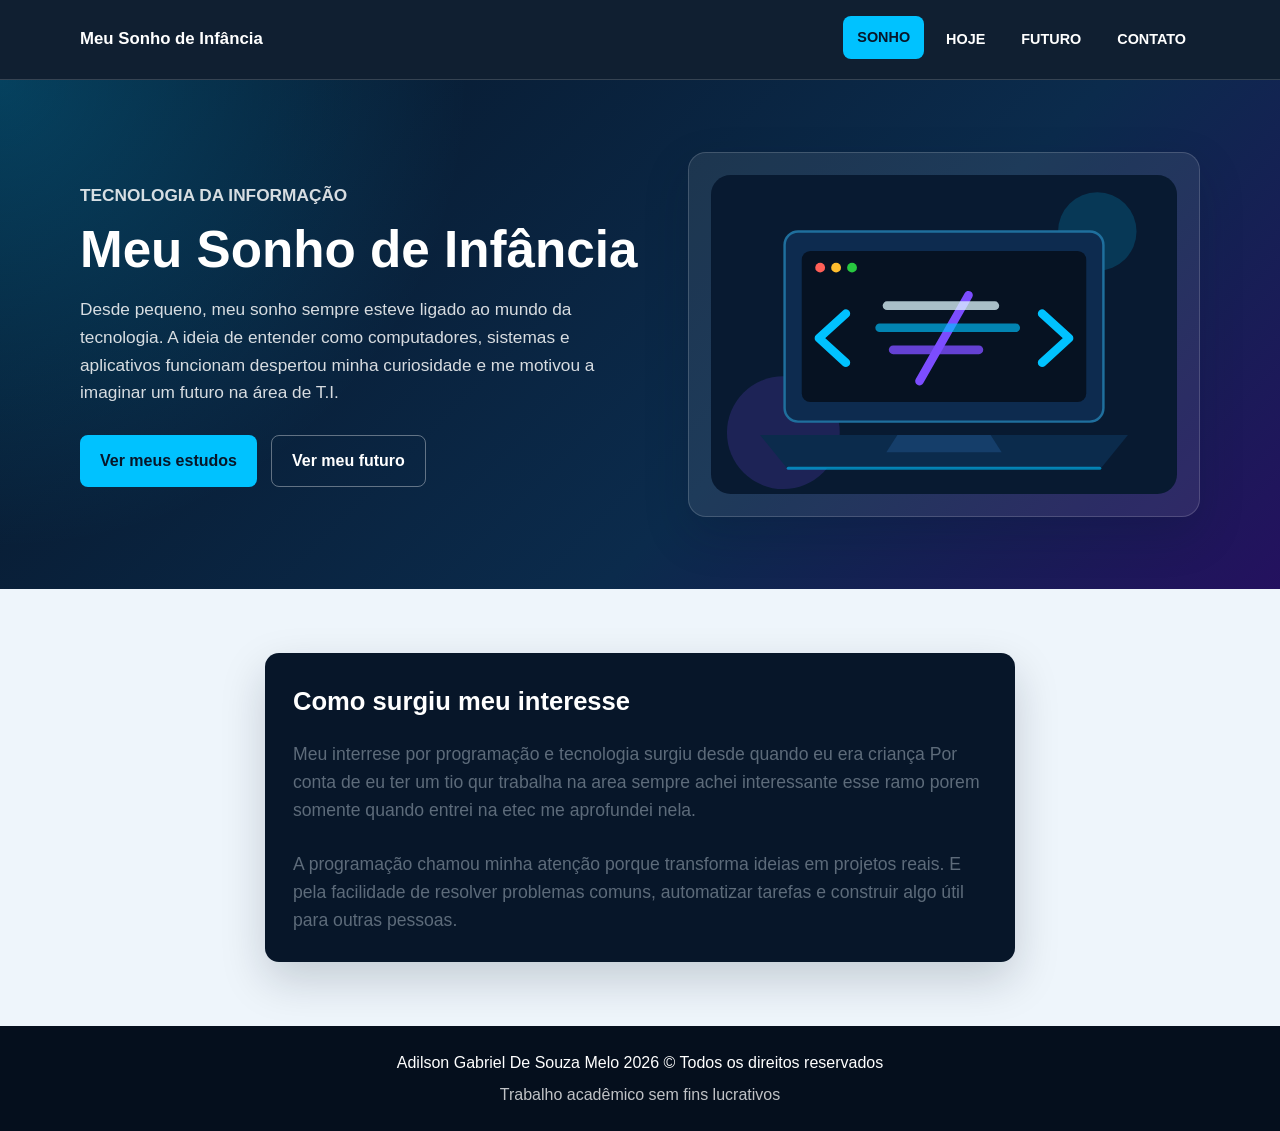
==== index.html @ 5d5f6b7a "Initial commit" ====
<!DOCTYPE html>
<html lang="pt-BR">
<head>
    <meta charset="UTF-8">
    <meta name="viewport" content="width=device-width, initial-scale=1.0">
    <title>Meu Sonho de Infância | SONHO</title>
    <link rel="icon" href="favicon.svg" type="image/svg+xml">
    <link rel="stylesheet" href="style.css">
</head>
<body>
    <header class="cabecalho">
        <div class="container cabecalho-conteudo">
            <a class="marca" href="index.html">Meu Sonho de Infância</a>

            <nav class="menu" aria-label="Menu principal">
                <a class="ativo" href="index.html">SONHO</a>
                <a href="hoje.html">HOJE</a>
                <a href="futuro.html">FUTURO</a>
                <a href="contato.html">CONTATO</a>
            </nav>
        </div>
    </header>

    <main>
        <section class="hero">
            <div class="container hero-grid">
                <div class="hero-texto">
                    <p class="etiqueta">Tecnologia da Informação</p>

                    <h1>Meu Sonho de Infância</h1>

                    <p>
                        Desde pequeno, meu sonho sempre esteve ligado ao mundo da tecnologia.
                        A ideia de entender como computadores, sistemas e aplicativos funcionam
                        despertou minha curiosidade e me motivou a imaginar um futuro na área de T.I.
                    </p>

                    <div class="botoes">
                        <a class="botao primario" href="hoje.html">Ver meus estudos</a>
                        <a class="botao secundario" href="futuro.html">Ver meu futuro</a>
                    </div>
                </div>

                <div class="hero-imagem">
                    <img src="programacao.svg" alt="Ilustração de programação e tecnologia">
                </div>
            </div>
        </section>

        <section class="secao">
            <div class="container">

                <article class="painel">
                    <h2>Como surgiu meu interesse</h2>

                    <p>
                        Meu interrese por programação e tecnologia surgiu desde quando eu era criança
                        Por conta de eu ter um tio qur trabalha na area sempre achei interessante esse ramo
                        porem somente quando entrei na etec me aprofundei nela.
                    </p>

                    <br>

                    <p>
                        A programação chamou minha atenção porque transforma ideias em projetos reais.
                        E pela facilidade de resolver problemas comuns, automatizar
                        tarefas e construir algo útil para outras pessoas.
                    </p>
                </article>

            </div>
        </section>
    </main>

    <footer class="rodape">
        <p>Adilson Gabriel De Souza Melo 2026 &copy; Todos os direitos reservados</p>
        <p>Trabalho acadêmico sem fins lucrativos</p>
    </footer>
</body>
</html>
---- style.css ----
:root {
    --azul-escuro: #071629;
    --azul-medio: #0b2b4c;
    --ciano: #00c2ff;
    --roxo: #7c4dff;
    --branco: #ffffff;
    --cinza-claro: #eef5fb;
    --cinza-texto: #5d6b7a;
    --borda: rgba(255, 255, 255, 0.16);
    --sombra: 0 18px 45px rgba(7, 22, 41, 0.18);
}

* {
    box-sizing: border-box;
    margin: 0;
    padding: 0;
}

body {
    font-family: Arial, Helvetica, sans-serif;
    color: var(--azul-escuro);
    background: var(--cinza-claro);
    line-height: 1.6;
}

img {
    display: block;
    max-width: 100%;
}

a {
    color: inherit;
    text-decoration: none;
}

.container {
    width: min(1120px, 92%);
    margin: 0 auto;
}

.cabecalho {
    position: sticky;
    top: 0;
    z-index: 10;
    background: rgba(7, 22, 41, 0.96);
    border-bottom: 1px solid var(--borda);
}

.cabecalho-conteudo {
    display: flex;
    align-items: center;
    justify-content: space-between;
    gap: 24px;
    padding: 18px 0;
}

.marca {
    color: var(--branco);
    font-weight: 700;
    font-size: 1.05rem;
}

.menu {
    display: flex;
    align-items: center;
    gap: 8px;
}

.menu a {
    color: var(--branco);
    font-size: 0.9rem;
    font-weight: 700;
    padding: 10px 14px;
    border-radius: 8px;
    transition: background 0.2s ease, color 0.2s ease, transform 0.2s ease;
}

.menu a:hover,
.menu a.ativo {
    color: var(--azul-escuro);
    background: var(--ciano);
    transform: translateY(-2px);
}

.hero {
    color: var(--branco);
    background:
        radial-gradient(circle at top left, rgba(0, 194, 255, 0.25), transparent 34%),
        linear-gradient(135deg, var(--azul-escuro), var(--azul-medio) 62%, #24115f);
    padding: 72px 0;
}

.hero-grid {
    display: grid;
    grid-template-columns: 1.05fr 0.95fr;
    align-items: center;
    gap: 42px;
}

.hero h1,
.pagina-topo h1 {
    font-size: clamp(2rem, 4vw, 3.6rem);
    line-height: 1.1;
    margin: 12px 0 18px;
}

.hero p,
.pagina-topo p {
    max-width: 720px;
    color: rgba(255, 255, 255, 0.84);
    font-size: 1.08rem;
}

.etiqueta {
    display: inline-block;
    color: var(--ciano);
    font-size: 0.8rem;
    font-weight: 700;
    letter-spacing: 0;
    text-transform: uppercase;
}

.hero-imagem {
    padding: 22px;
    border: 1px solid var(--borda);
    border-radius: 18px;
    background: rgba(255, 255, 255, 0.08);
    box-shadow: var(--sombra);
}

.botoes {
    display: flex;
    flex-wrap: wrap;
    gap: 14px;
    margin-top: 28px;
}

.botao {
    display: inline-flex;
    align-items: center;
    justify-content: center;
    min-height: 44px;
    padding: 12px 20px;
    border: 0;
    border-radius: 8px;
    font-weight: 700;
    cursor: pointer;
    transition: transform 0.2s ease, box-shadow 0.2s ease, background 0.2s ease;
}

.botao:hover {
    transform: translateY(-2px);
    box-shadow: 0 12px 28px rgba(0, 194, 255, 0.22);
}

.botao.primario {
    color: var(--azul-escuro);
    background: var(--ciano);
}

.botao.secundario {
    color: var(--branco);
    background: transparent;
    border: 1px solid rgba(255, 255, 255, 0.36);
}

.secao {
    padding: 64px 0;
}

.secao h2 {
    font-size: clamp(1.5rem, 2vw, 2.1rem);
    margin-bottom: 18px;
}

.duas-colunas {
    display: grid;
    grid-template-columns: 1.2fr 0.8fr;
    gap: 28px;
    align-items: start;
}

.duas-colunas article,
.painel,
.formulario {
    padding: 28px;
    border-radius: 14px;
    background: var(--branco);
    box-shadow: var(--sombra);
}


.painel {
    color: var(--branco);
    background:var(--azul-escuro);
}


.painel p {
    color: var(--cinza-texto);
    font-size:   1.1rem;
}

.pagina-topo {
    color: var(--branco);
    background: linear-gradient(135deg, var(--azul-escuro), var(--azul-medio));
    padding: 64px 0;
}

.grade-cards {
    display: grid;
    grid-template-columns: repeat(4, 1fr);
    gap: 18px;
    margin-top: 24px;
}

.card {
    min-height: 180px;
    padding: 24px;
    border-radius: 14px;
    background: var(--branco);
    box-shadow: var(--sombra);
    transition: transform 0.2s ease, border-color 0.2s ease;
    border: 1px solid transparent;
}

.card:hover {
    transform: translateY(-6px);
    border-color: rgba(0, 194, 255, 0.6);
}

.card h3 {
    margin-bottom: 10px;
    color: var(--azul-medio);
}

.card p,
.duas-colunas p,
.texto-central p {
    color: var(--cinza-texto);
}

.secao-escura {
    color: var(--branco);
    background: var(--azul-escuro);
}

.secao-escura p {
    color: rgba(255, 255, 255, 0.84);
}

.texto-central {
    text-align: center;
    max-width: 820px;
}

.texto-central .botao {
    margin-top: 24px;
}

.objetivos {
    background: #dfeaf5;
}

.objetivo-card .icone {
    display: inline-flex;
    align-items: center;
    justify-content: center;
    width: 46px;
    height: 46px;
    margin-bottom: 16px;
    border-radius: 50%;
    color: var(--branco);
    background: linear-gradient(135deg, var(--ciano), var(--roxo));
    font-weight: 700;
}

.formulario-area {
    max-width: 680px;
}

.formulario {
    display: grid;
    gap: 18px;
}

.campo {
    display: grid;
    gap: 8px;
}

.campo label {
    font-weight: 700;
}

.campo input,
.campo select,
.campo textarea {
    width: 100%;
    padding: 13px 14px;
    border: 1px solid #c7d3df;
    border-radius: 8px;
    font: inherit;
    color: var(--azul-escuro);
    background: var(--branco);
}

.campo input:focus,
.campo select:focus {
    outline: 3px solid rgba(0, 194, 255, 0.2);
    border-color: var(--ciano);
}

.campo textarea {
    min-height: 120px;
    resize: none;
}
    
.acoes-formulario {
    display: flex;
    flex-wrap: wrap;
    gap: 12px;
    margin-top: 4px;
}

.botao-formulario {
    display: inline-flex;
    align-items: center;
    justify-content: center;
    min-width: 130px;
    min-height: 44px;
    padding: 11px 18px;
    border: 1px solid transparent;
    border-radius: 8px;
    font: inherit;
    font-weight: 700;
    cursor: pointer;
    letter-spacing: 0;
    transition: transform 0.2s ease, box-shadow 0.2s ease, background 0.2s ease, border-color 0.2s ease, color 0.2s ease;
}

.botao-formulario:hover {
    transform: translateY(-2px);
}

.botao-formulario:active {
    transform: translateY(0);
}

.botao-enviar {
    color: var(--branco);
    background: var(--azul-medio);
}

.botao-enviar:hover {
    background: var(--azul-escuro);
    box-shadow: 0 8px 18px rgba(7, 22, 41, 0.16);
}

.botao-resetar {
    color: var(--azul-medio);
    background: #eef5fb;
    border-color: #c7d3df;
}

.botao-resetar:hover {
    background: #dfeaf5;
    box-shadow: 0 8px 18px rgba(7, 22, 41, 0.1);
}

.rodape {
    color: var(--branco);
    text-align: center;
    padding: 24px 16px;
    background: #050f1d;
}

.rodape p + p {
    margin-top: 6px;
    color: rgba(255, 255, 255, 0.75);
}
.painel{
    max-width:750px;
    margin:0 auto;
}
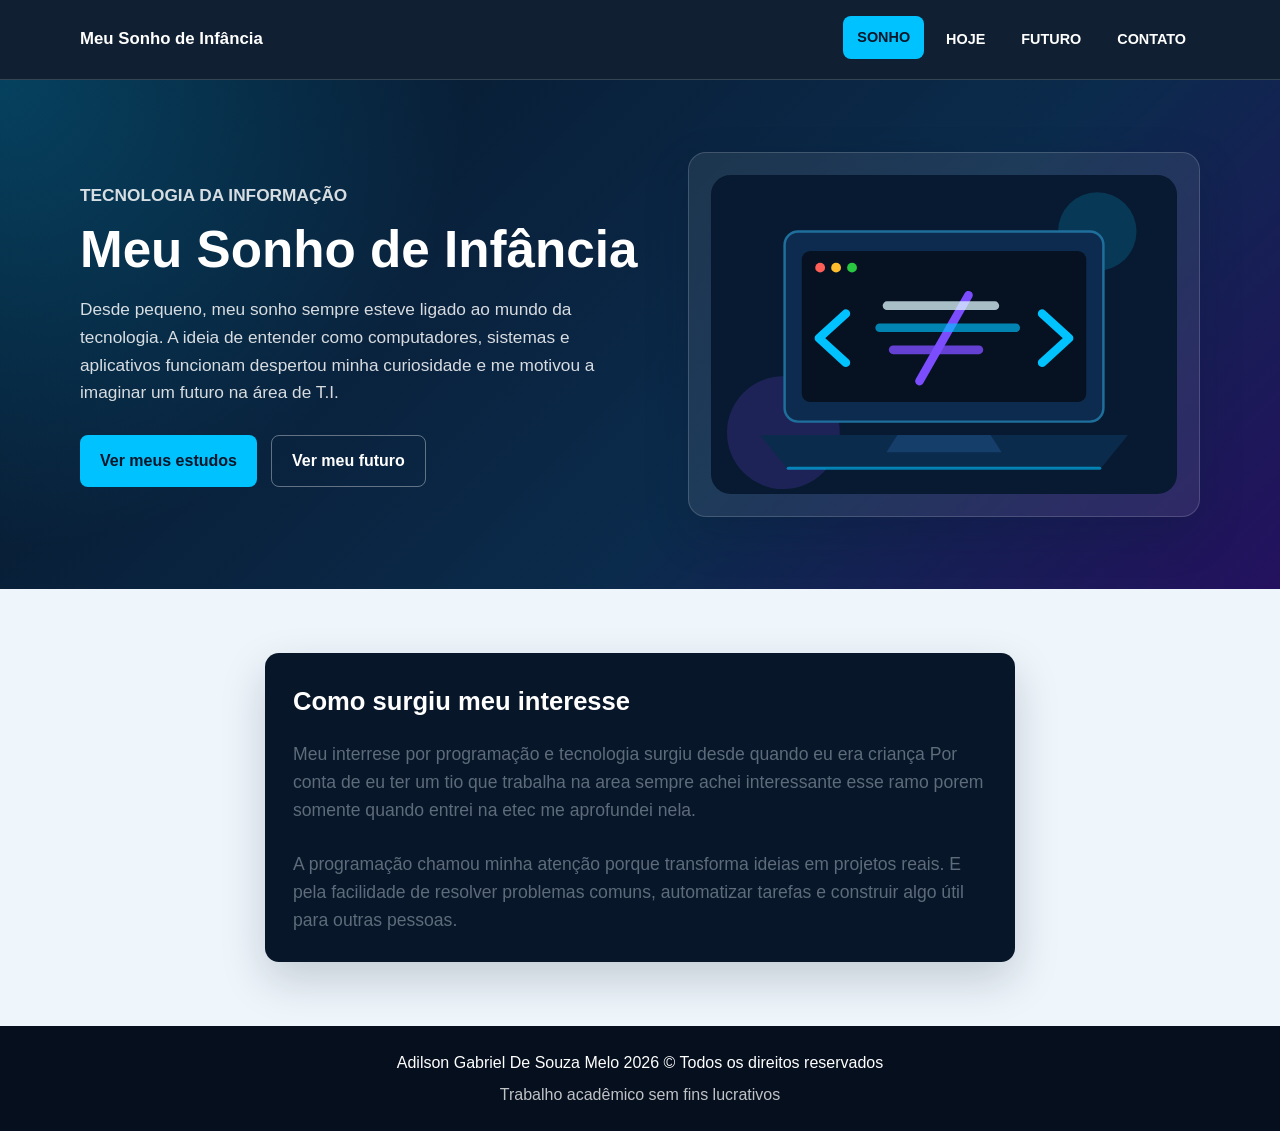
==== commit 498dd168: "Add files via upload" ====
--- a/index.html
+++ b/index.html
@@ -55,7 +55,7 @@
 
                     <p>
                         Meu interrese por programação e tecnologia surgiu desde quando eu era criança
-                        Por conta de eu ter um tio qur trabalha na area sempre achei interessante esse ramo
+                        Por conta de eu ter um tio que trabalha na area sempre achei interessante esse ramo
                         porem somente quando entrei na etec me aprofundei nela.
                     </p>
 
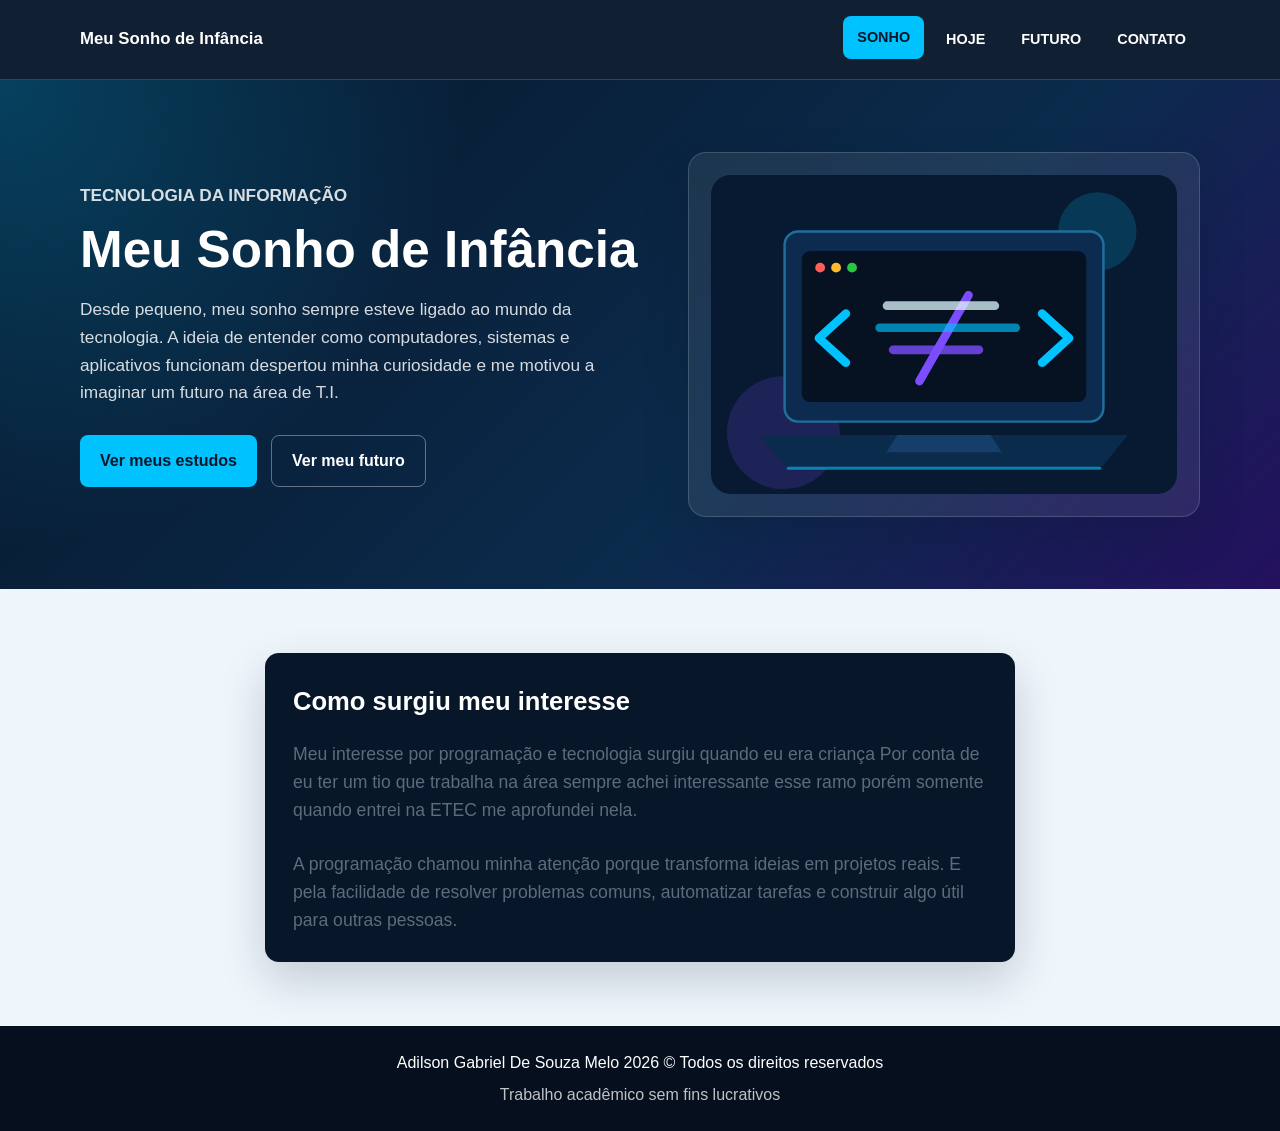
==== commit a40e87b2: "Add files via upload correção de erros de ortografia." ====
--- a/index.html
+++ b/index.html
@@ -54,9 +54,9 @@
                     <h2>Como surgiu meu interesse</h2>
 
                     <p>
-                        Meu interrese por programação e tecnologia surgiu desde quando eu era criança
-                        Por conta de eu ter um tio que trabalha na area sempre achei interessante esse ramo
-                        porem somente quando entrei na etec me aprofundei nela.
+                        Meu interesse por programação e tecnologia surgiu quando eu era criança
+                        Por conta de eu ter um tio que trabalha na área sempre achei interessante esse ramo
+                        porém somente quando entrei na ETEC me aprofundei nela.
                     </p>
 
                     <br>
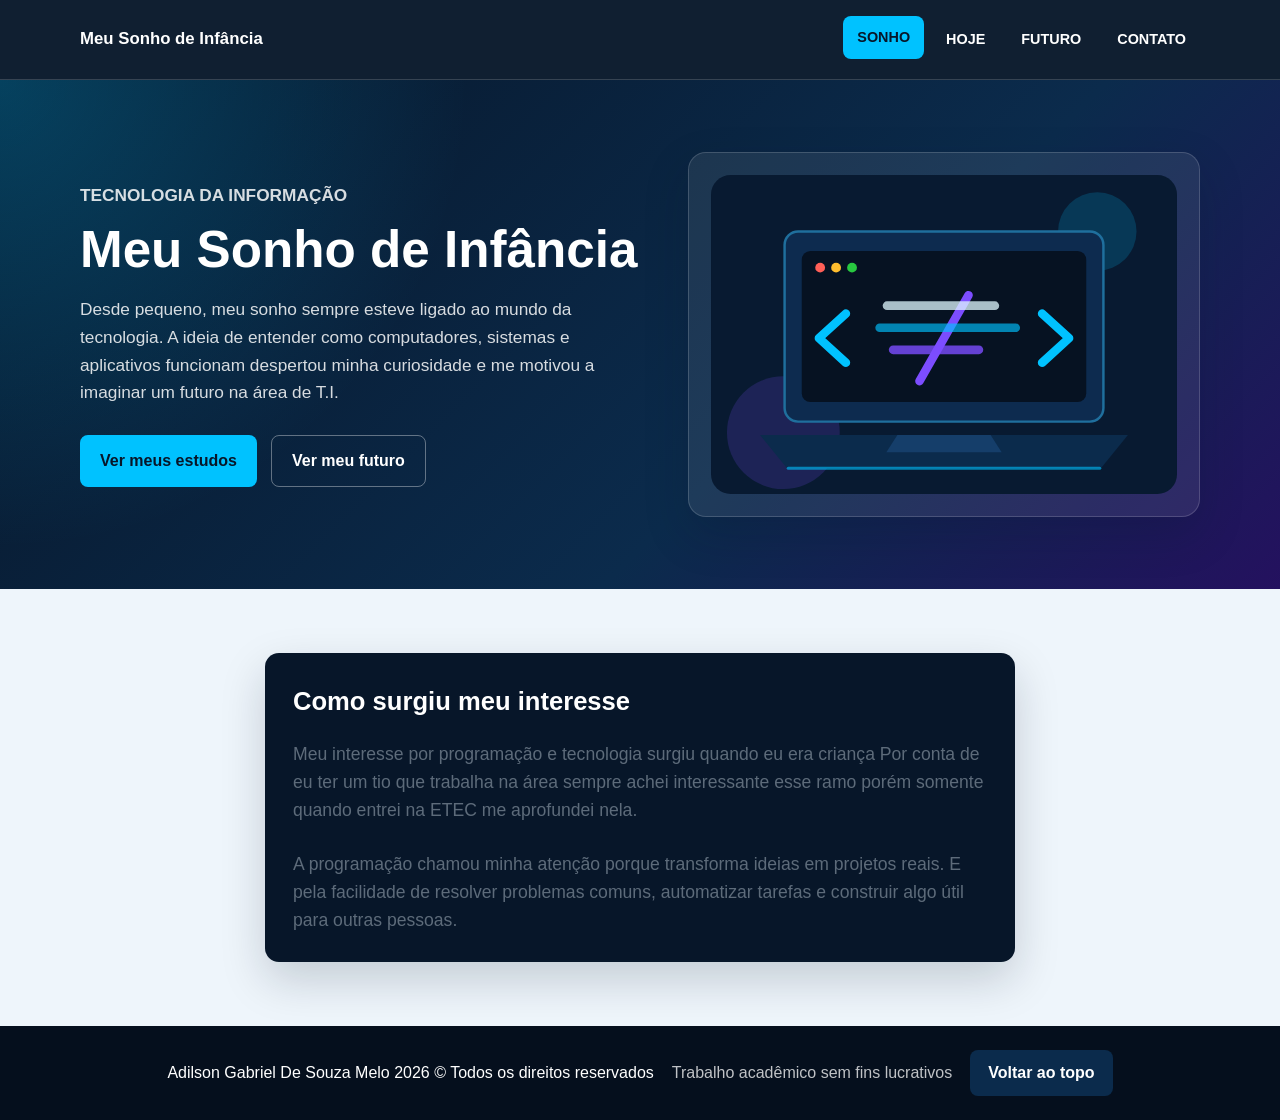
==== commit e4cb0f0d: "Adiciona link de voltar ao topo no rodape" ====
--- a/index.html
+++ b/index.html
@@ -7,7 +7,7 @@
     <link rel="icon" href="favicon.svg" type="image/svg+xml">
     <link rel="stylesheet" href="style.css">
 </head>
-<body>
+<body id="topo">
     <header class="cabecalho">
         <div class="container cabecalho-conteudo">
             <a class="marca" href="index.html">Meu Sonho de Infância</a>
@@ -70,11 +70,13 @@
 
             </div>
         </section>
+
     </main>
 
     <footer class="rodape">
         <p>Adilson Gabriel De Souza Melo 2026 &copy; Todos os direitos reservados</p>
         <p>Trabalho acadêmico sem fins lucrativos</p>
+        <a class="voltar-topo" href="#topo">Voltar ao topo</a>
     </footer>
 </body>
-</html>+</html>
--- a/style.css
+++ b/style.css
@@ -16,6 +16,10 @@
     padding: 0;
 }
 
+html {
+    scroll-behavior: smooth;
+}
+
 body {
     font-family: Arial, Helvetica, sans-serif;
     color: var(--azul-escuro);
@@ -368,7 +372,31 @@
     box-shadow: 0 8px 18px rgba(7, 22, 41, 0.1);
 }
 
+.voltar-topo {
+    display: inline-flex;
+    align-items: center;
+    justify-content: center;
+    min-height: 42px;
+    padding: 10px 18px;
+    border-radius: 8px;
+    color: var(--branco);
+    background: var(--azul-medio);
+    font-weight: 700;
+    transition: transform 0.2s ease, box-shadow 0.2s ease, background 0.2s ease;
+}
+
+.voltar-topo:hover {
+    background: var(--azul-escuro);
+    box-shadow: 0 10px 24px rgba(7, 22, 41, 0.16);
+    transform: translateY(-2px);
+}
+
 .rodape {
+    display: flex;
+    flex-wrap: wrap;
+    align-items: center;
+    justify-content: center;
+    gap: 10px 18px;
     color: var(--branco);
     text-align: center;
     padding: 24px 16px;
@@ -376,7 +404,6 @@
 }
 
 .rodape p + p {
-    margin-top: 6px;
     color: rgba(255, 255, 255, 0.75);
 }
 .painel{
